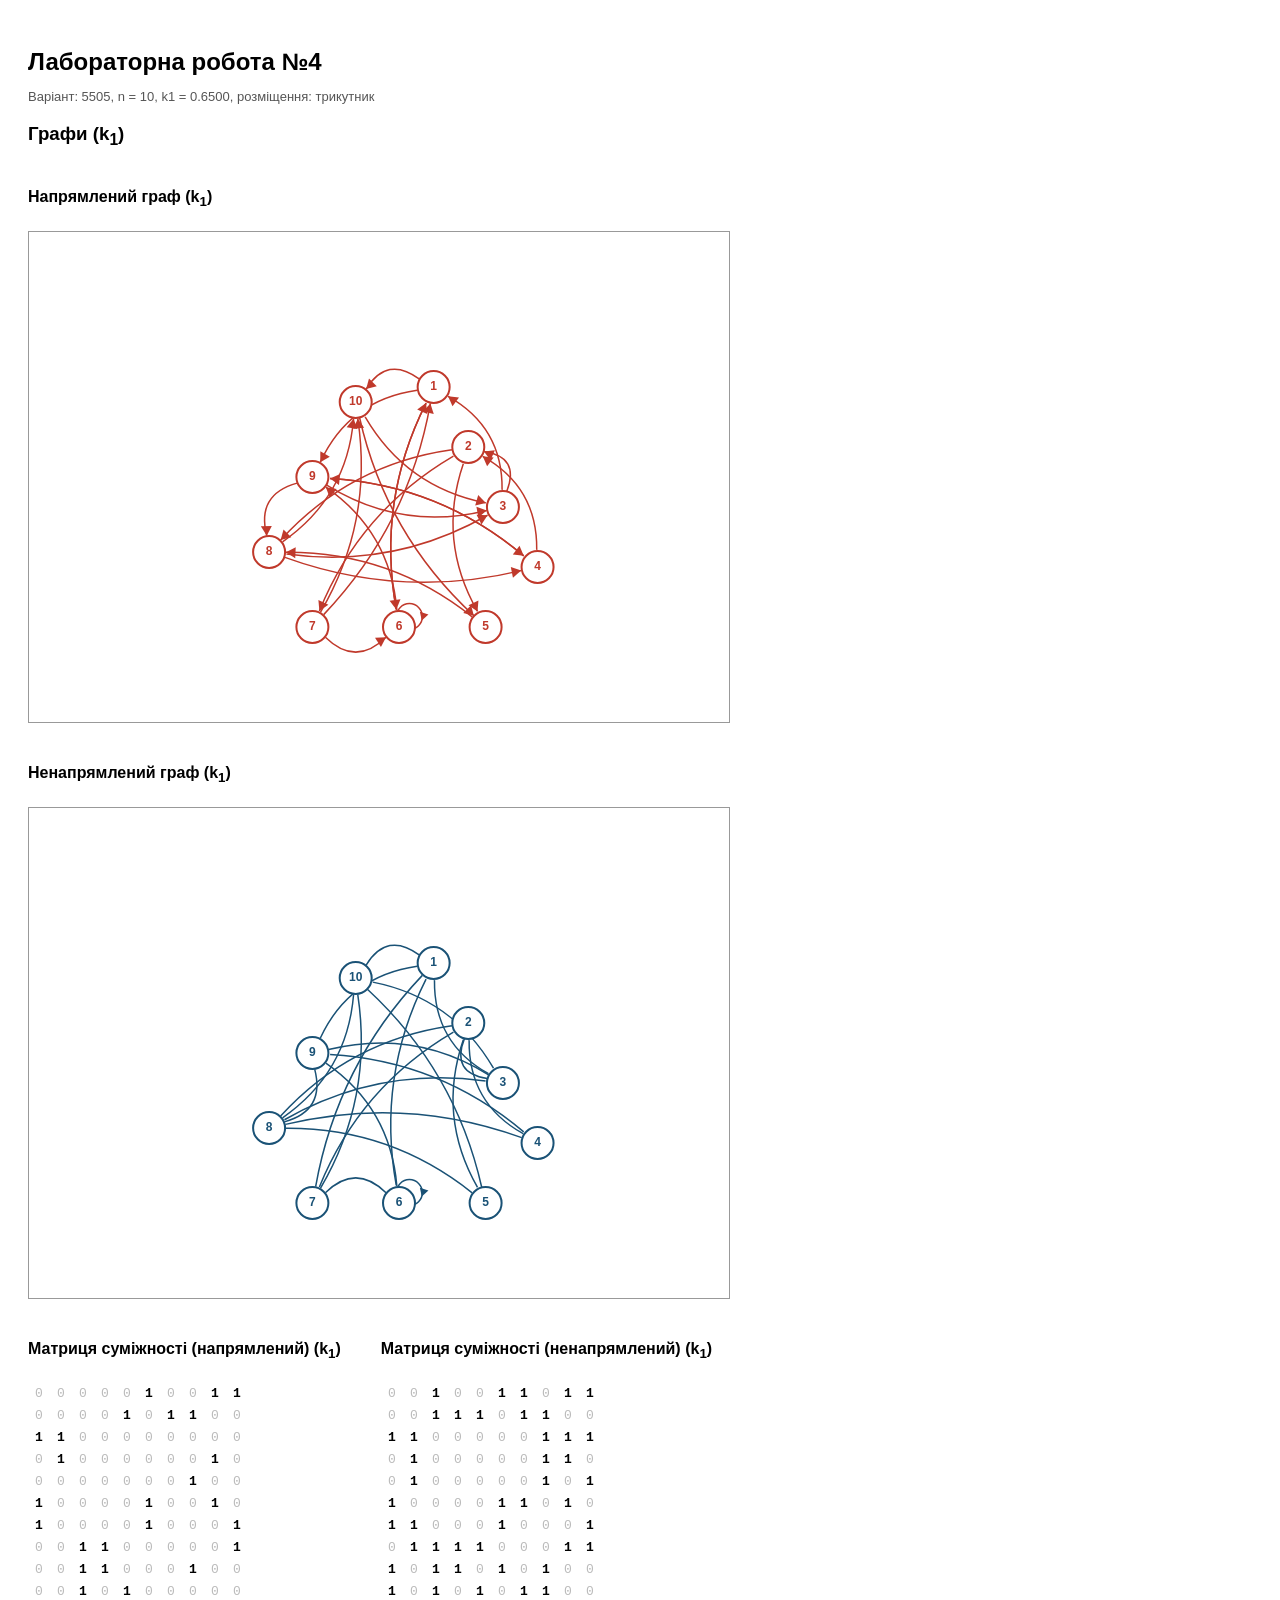
==== Lab4/index.html @ 3e4e8ef1 "Add initial implementation of graphs and styles for Lab 4" ====
<!doctype html>
<html lang="uk">
  <head>
    <meta charset="UTF-8" />
    <title>Лабораторна робота №4</title>
    <link rel="stylesheet" href="style.css" />
  </head>
  <body>
    <h2>Лабораторна робота №4</h2>
    <p class="info" id="info"></p>

    <h3>Графи (k<sub>1</sub>)</h3>
    <div class="graphs">
      <div class="graph-block">
        <h4>Напрямлений граф (k<sub>1</sub>)</h4>
        <canvas id="dirCanvas1" width="700" height="490"></canvas>
      </div>
      <div class="graph-block">
        <h4>Ненапрямлений граф (k<sub>1</sub>)</h4>
        <canvas id="undirCanvas1" width="700" height="490"></canvas>
      </div>
    </div>
    <div class="matrices">
      <div class="mat-block">
        <h4>Матриця суміжності (напрямлений) (k<sub>1</sub>)</h4>
        <table id="tDir1"></table>
      </div>
      <div class="mat-block">
        <h4>Матриця суміжності (ненапрямлений) (k<sub>1</sub>)</h4>
        <table id="tUndir1"></table>
      </div>
    </div>

    <script src="graphs.js"></script>
  </body>
</html>
---- Lab4/style.css ----
body {
  font-family: Arial, sans-serif;
  padding: 20px;
}

h2 {
  margin-bottom: 5px;
}

.info {
  font-size: 13px;
  color: #555;
  margin-bottom: 15px;
}

.graphs {
  display: flex;
  gap: 20px;
  flex-wrap: wrap;
}

.graph-block h3 {
  font-size: 14px;
  margin-bottom: 5px;
}

canvas {
  display: block;
  border: 1px solid #999;
}

.matrices {
  display: flex;
  gap: 40px;
  margin-top: 20px;
  flex-wrap: wrap;
}

.mat-block h3 {
  font-size: 14px;
  margin-bottom: 5px;
}

table {
  border-collapse: collapse;
  font-family: monospace;
  font-size: 13px;
}

td {
  width: 20px;
  height: 20px;
  text-align: center;
  vertical-align: middle;
  color: #bbb;
}

td.one {
  font-weight: bold;
  color: #000;
}
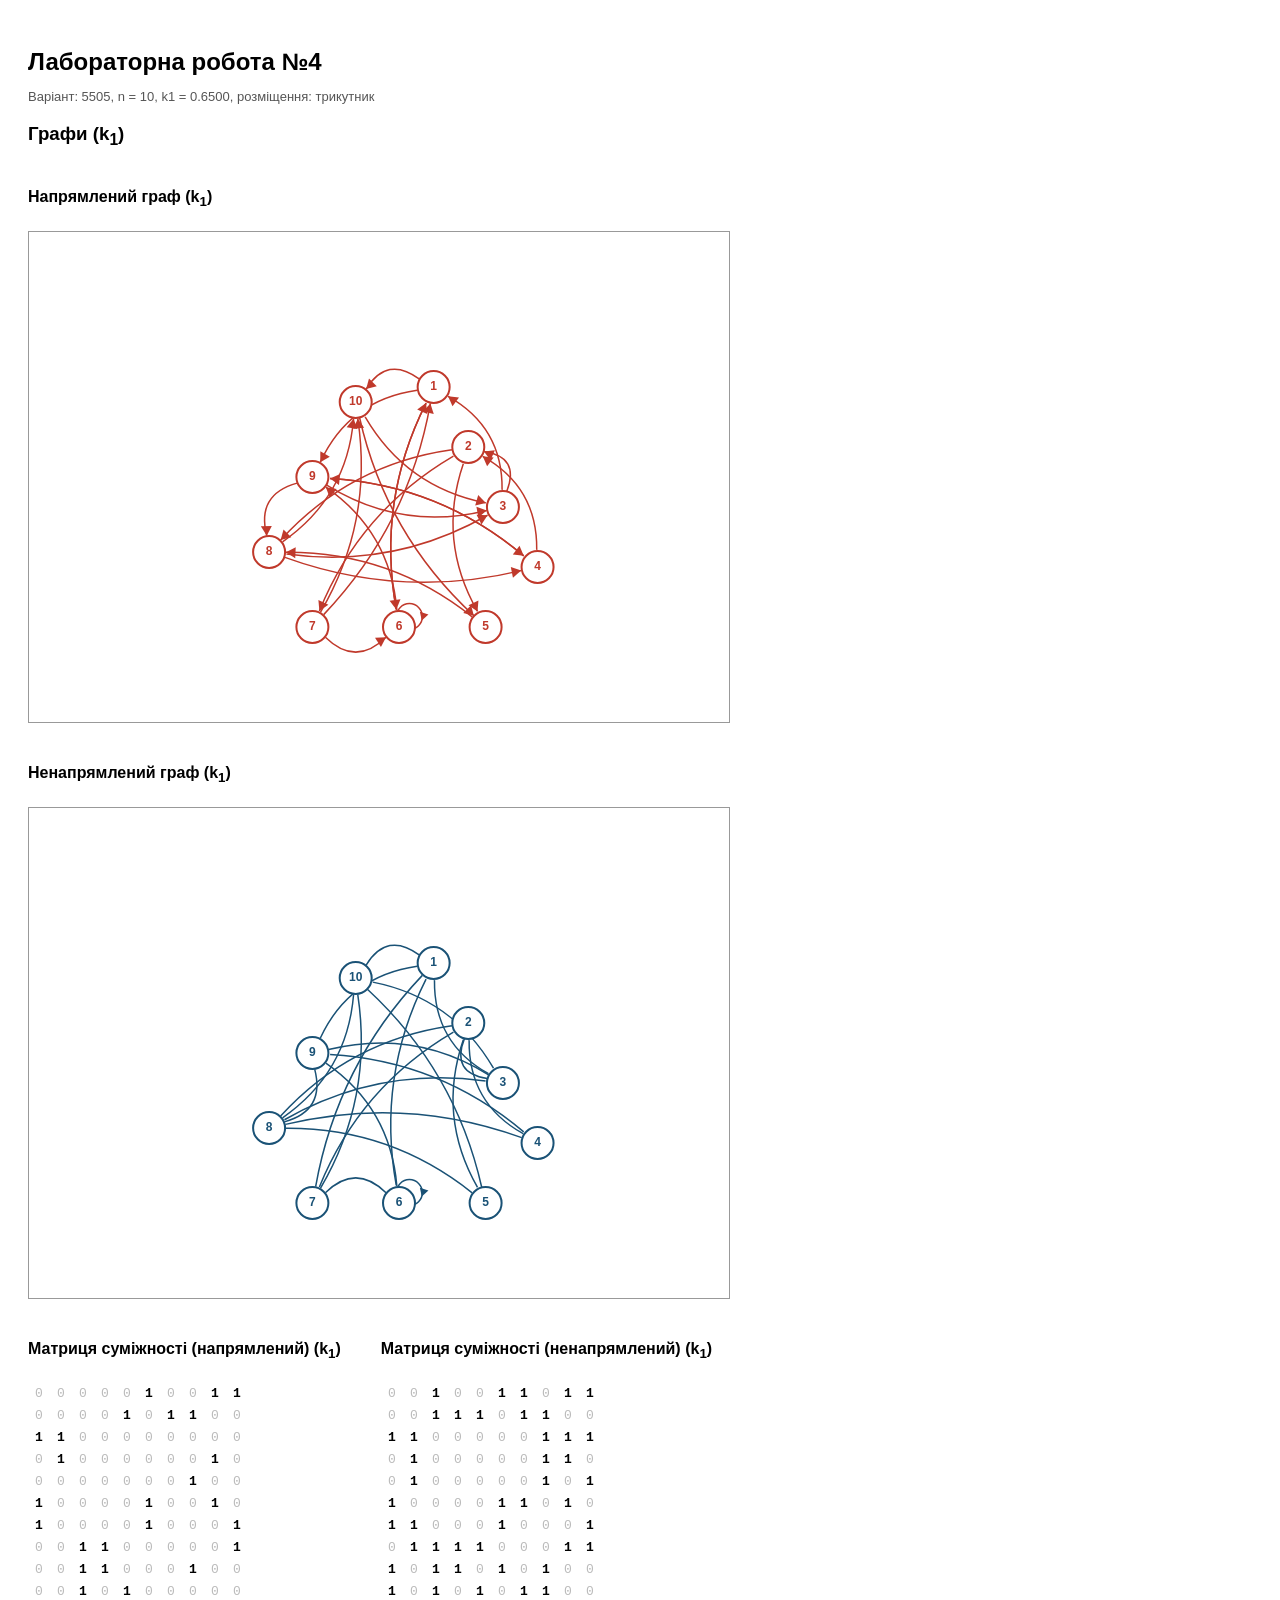
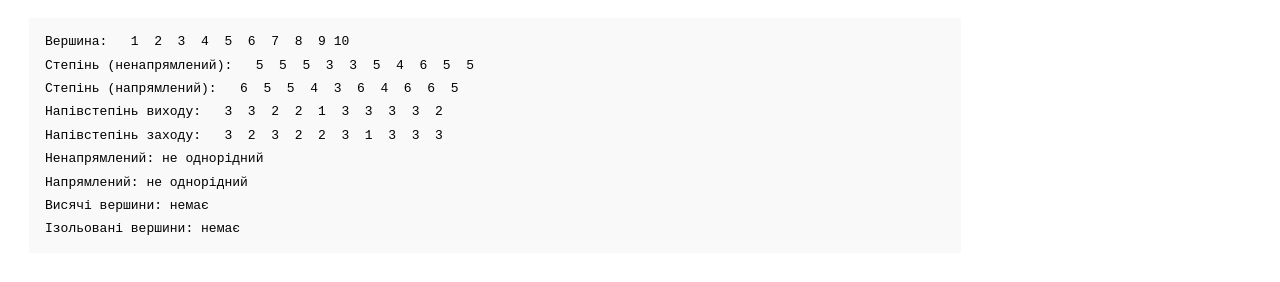
==== commit 8df9cbf3: "Add graph characteristics" ====
--- a/Lab4/index.html
+++ b/Lab4/index.html
@@ -31,6 +31,8 @@
       </div>
     </div>
 
+    <div class="results" id="results1"></div>
+
     <script src="graphs.js"></script>
   </body>
 </html>
--- a/Lab4/style.css
+++ b/Lab4/style.css
@@ -59,3 +59,15 @@
   font-weight: bold;
   color: #000;
 }
+
+.results {
+  margin-top: 15px;
+  font-size: 13px;
+  font-family: monospace;
+  line-height: 1.8;
+  white-space: pre-wrap;
+  background: #f9f9f9;
+  border: 1px solid #ffffff;
+  padding: 12px 16px;
+  max-width: 900px;
+}
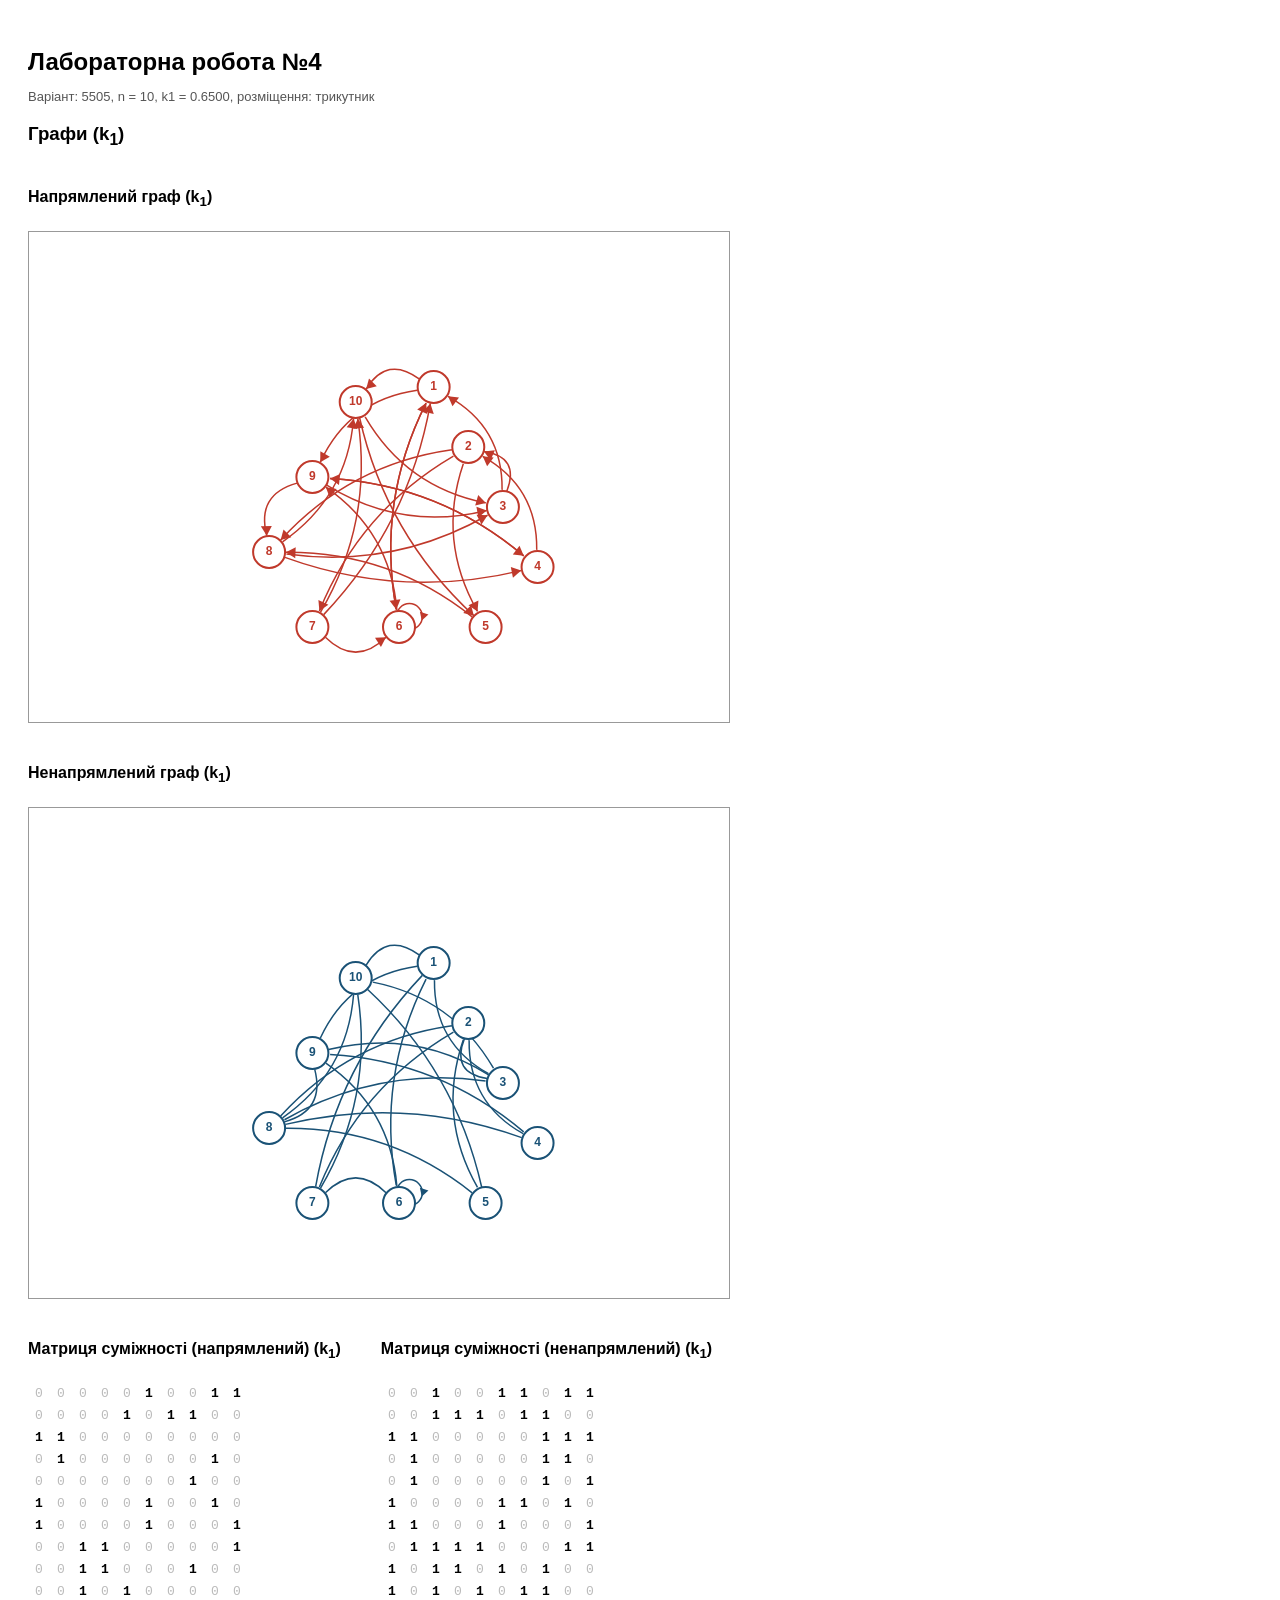
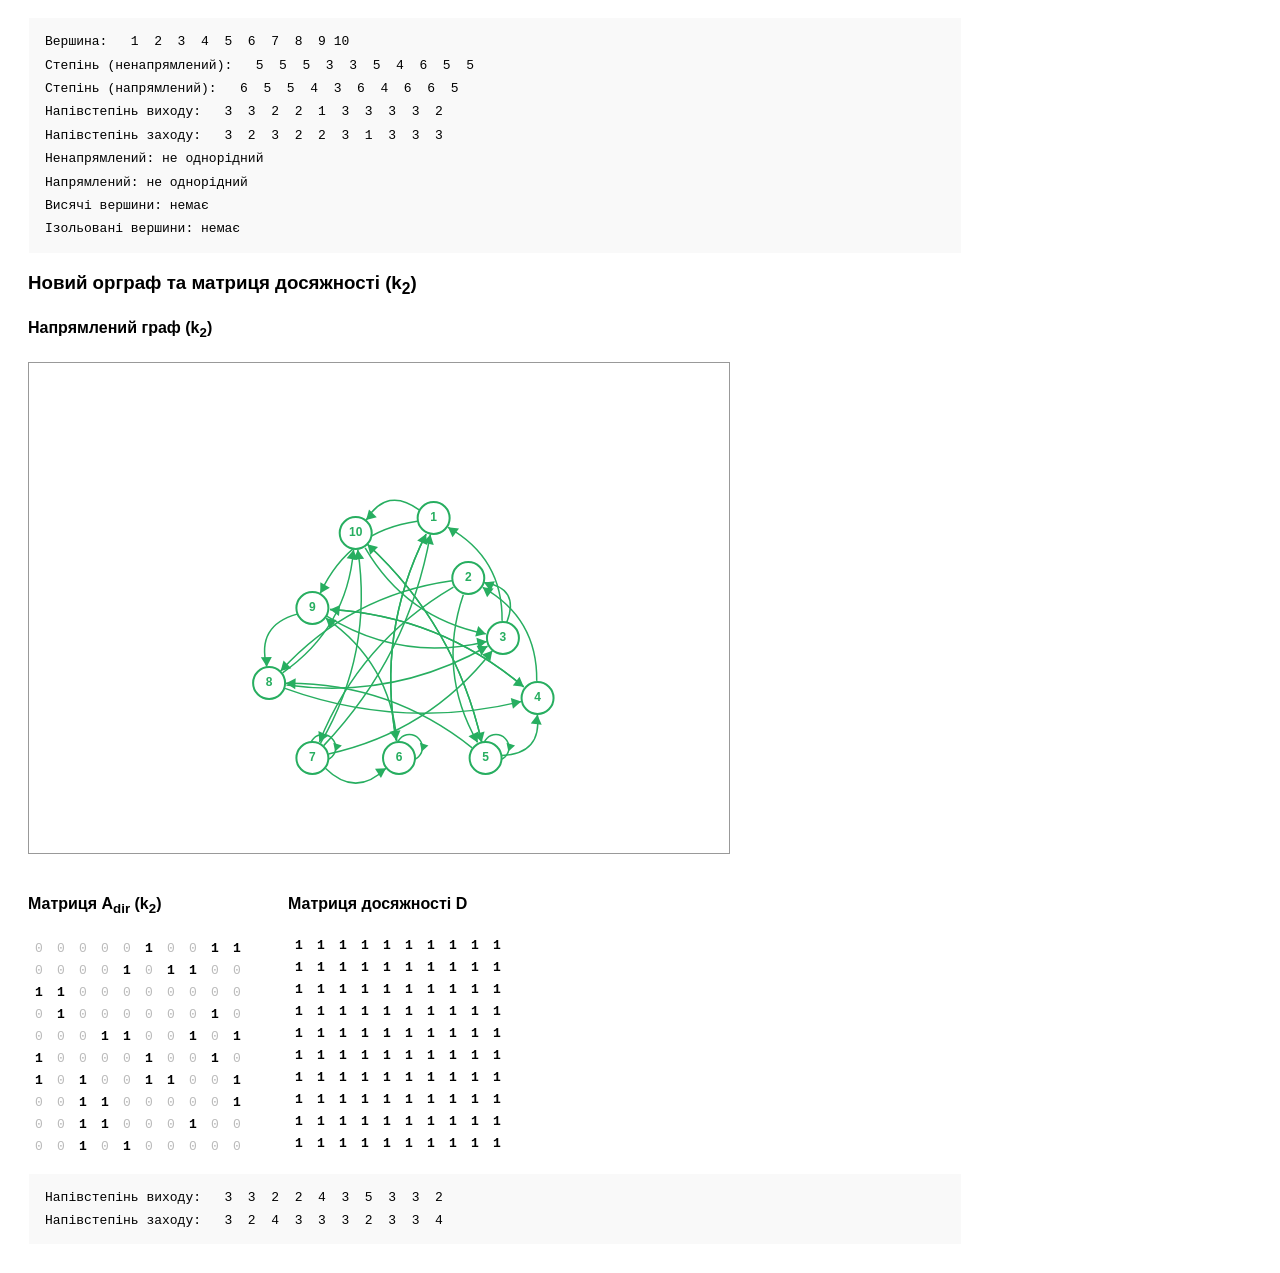
==== commit c07f3dec: "Add new directed graph, adjacency and reachability matrix for k2" ====
--- a/Lab4/index.html
+++ b/Lab4/index.html
@@ -32,6 +32,22 @@
     </div>
 
     <div class="results" id="results1"></div>
+    <h3>Новий орграф та матриця досяжності (k<sub>2</sub>)</h3>
+    <div class="graph-block">
+      <h4>Напрямлений граф (k<sub>2</sub>)</h4>
+      <canvas id="dirCanvas2" width="700" height="490"></canvas>
+    </div>
+    <div class="matrices">
+      <div class="mat-block">
+        <h4>Матриця A<sub>dir</sub> (k<sub>2</sub>)</h4>
+        <table id="tDir2"></table>
+      </div>
+      <div class="mat-block">
+        <h4>Матриця досяжності D</h4>
+        <table id="tReach"></table>
+      </div>
+    </div>
+    <div class="results" id="results2"></div>
 
     <script src="graphs.js"></script>
   </body>
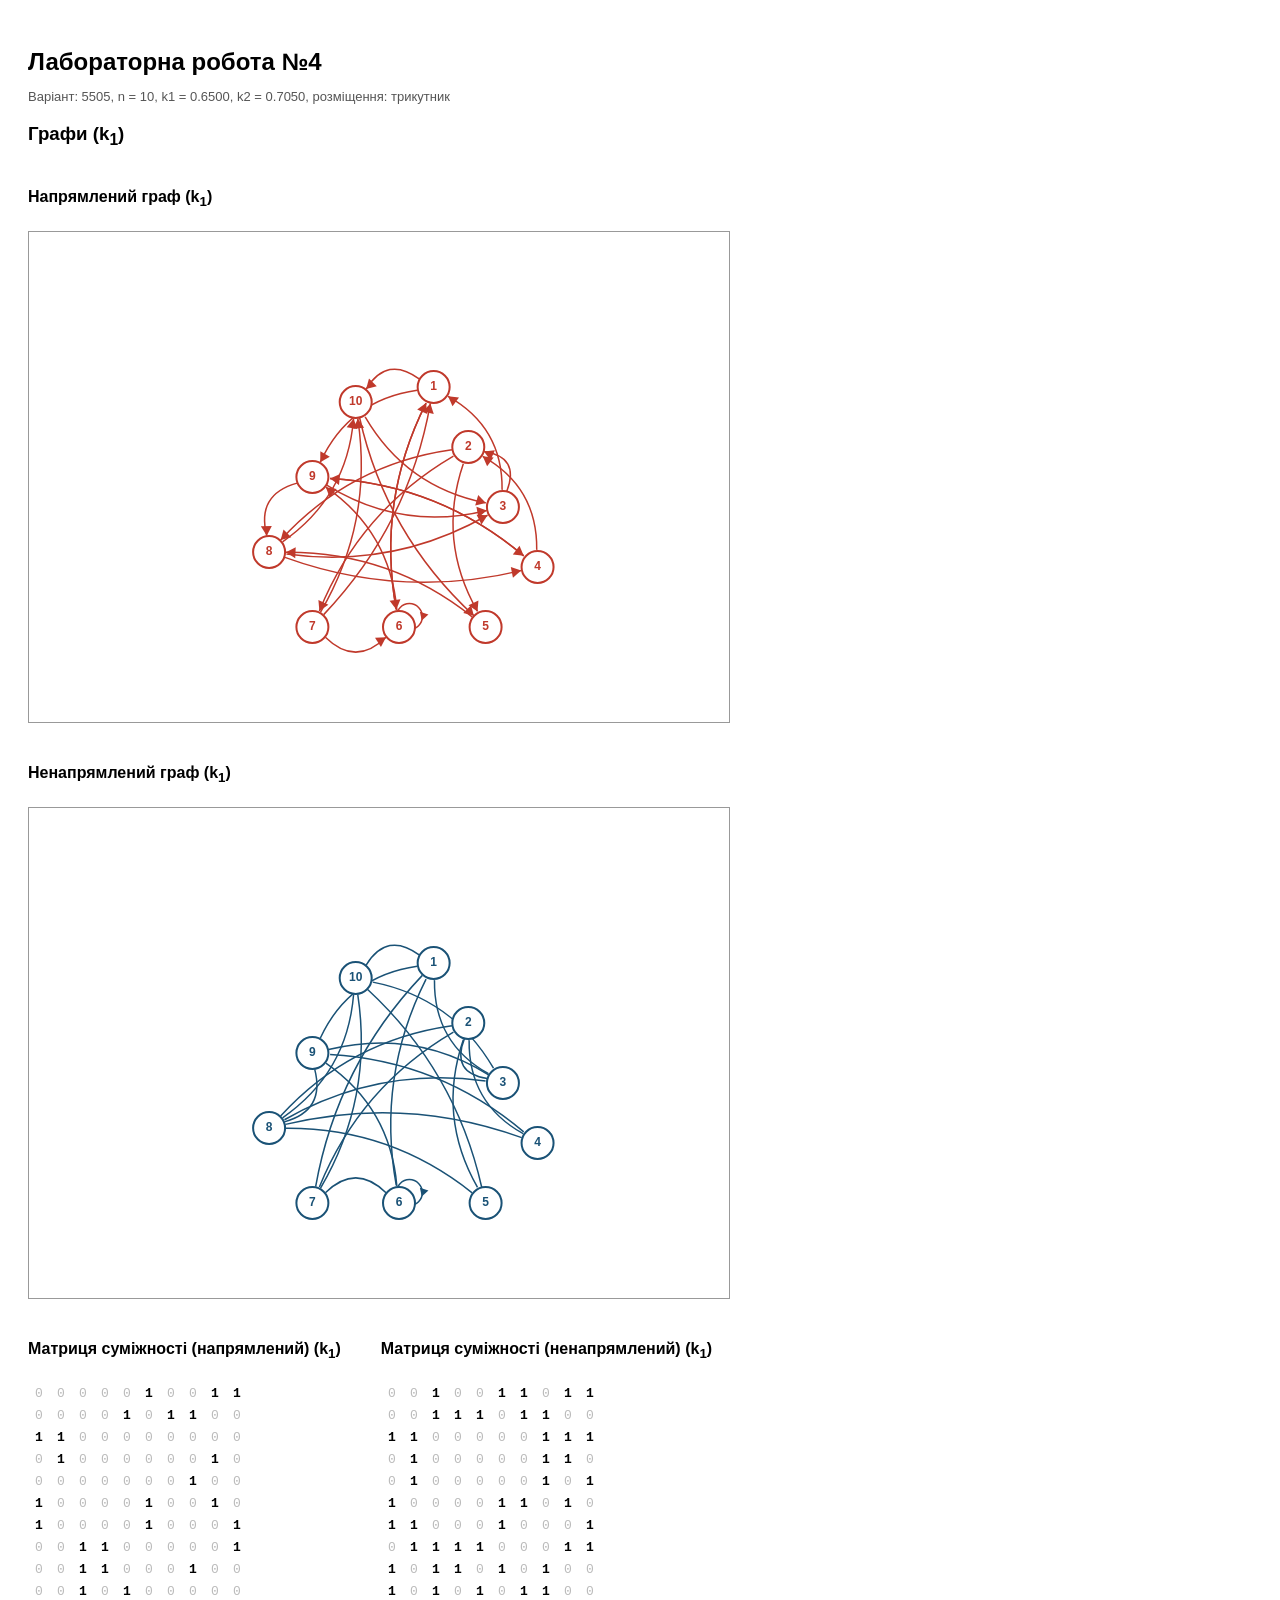
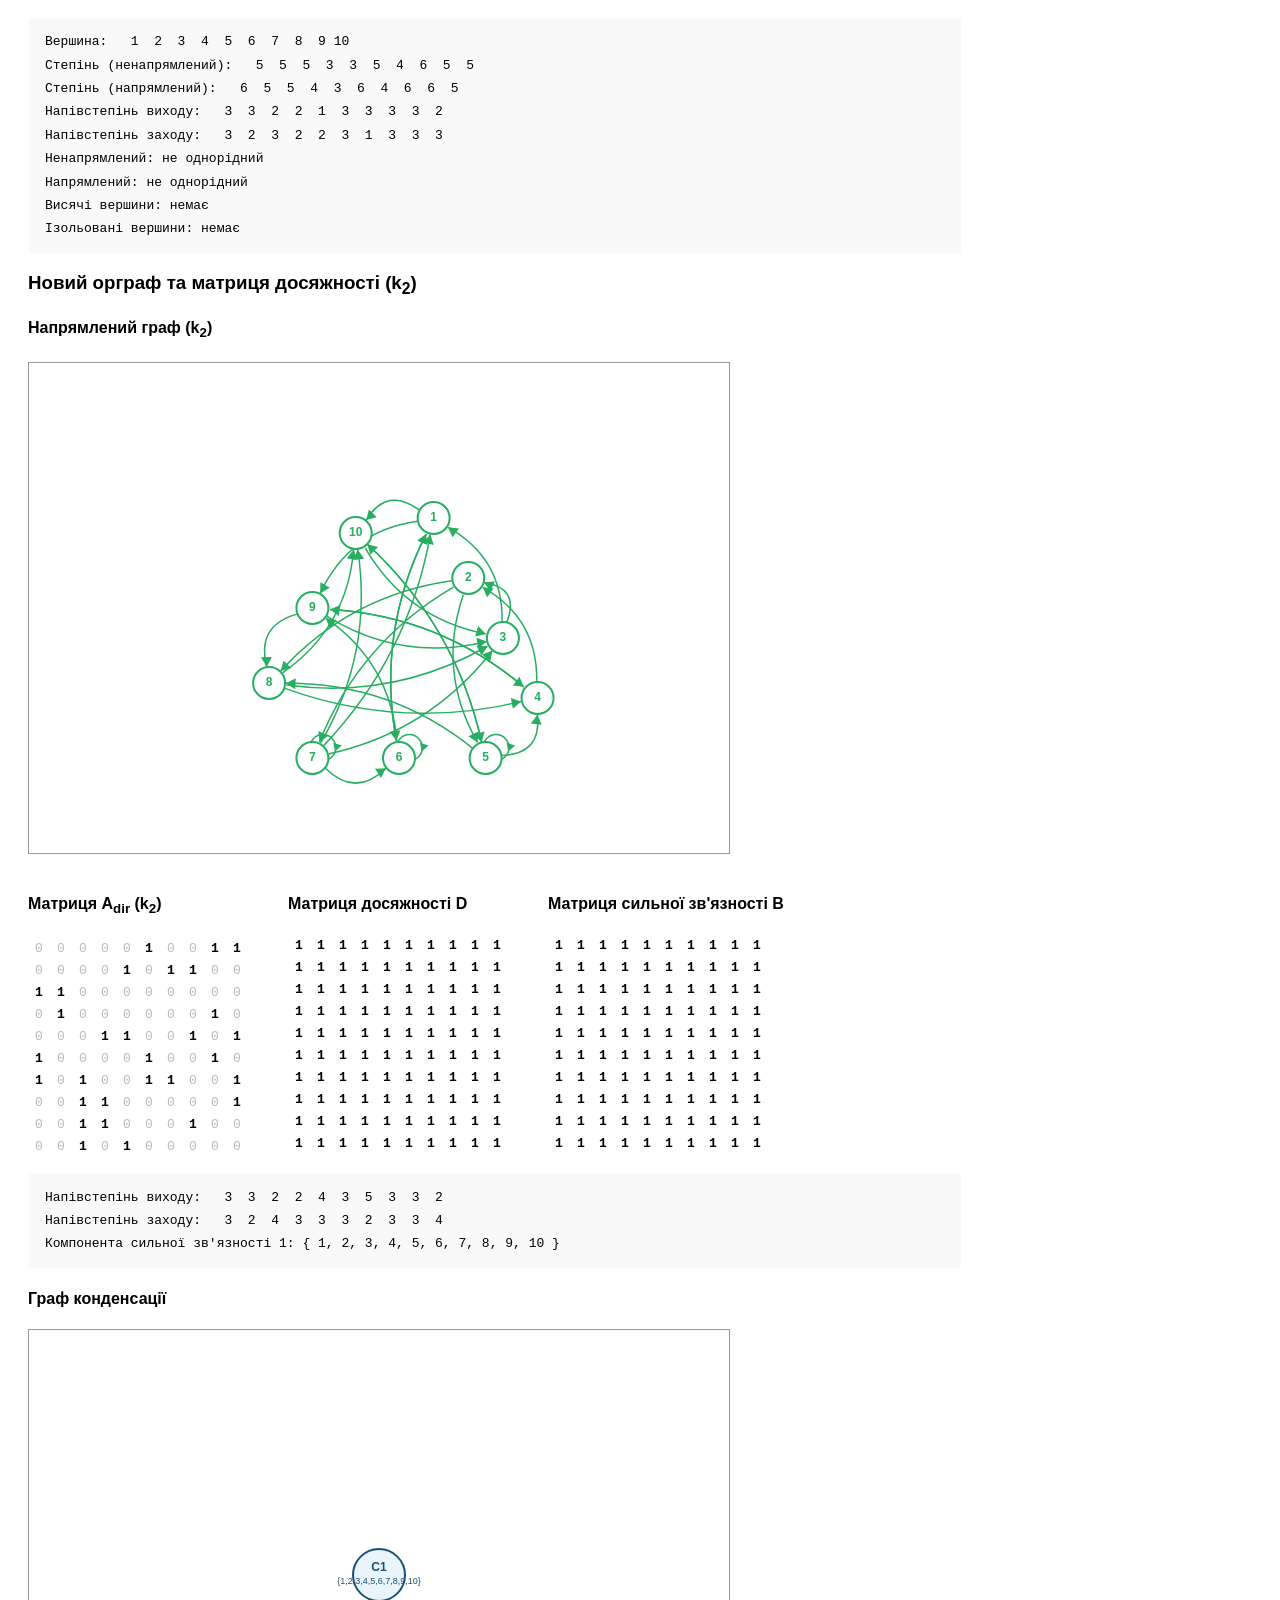
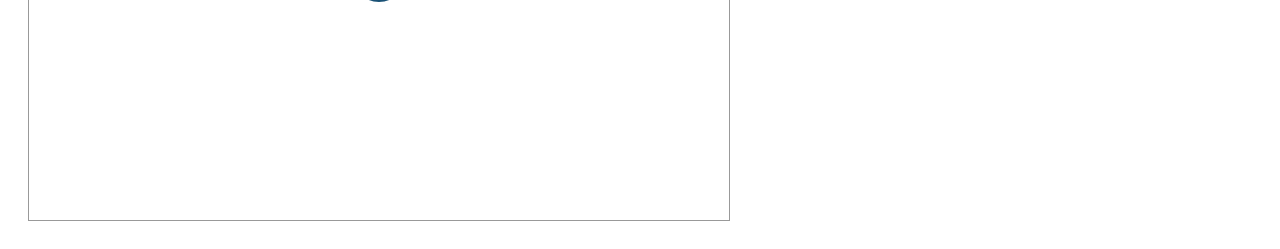
==== commit 8d771ab2: "Add condention graph, strong connectivity matrix and components" ====
--- a/Lab4/index.html
+++ b/Lab4/index.html
@@ -46,8 +46,18 @@
         <h4>Матриця досяжності D</h4>
         <table id="tReach"></table>
       </div>
+        <div class="mat-block">
+          <h4>Матриця сильної зв'язності B</h4>
+          <table id="tStrong"></table>
+        </div>
+      </div>
     </div>
     <div class="results" id="results2"></div>
+
+<div class="graph-block">
+    <h4>Граф конденсації</h4>
+  <canvas id="condCanvas" width="700" height="490"></canvas>
+</div>
 
     <script src="graphs.js"></script>
   </body>
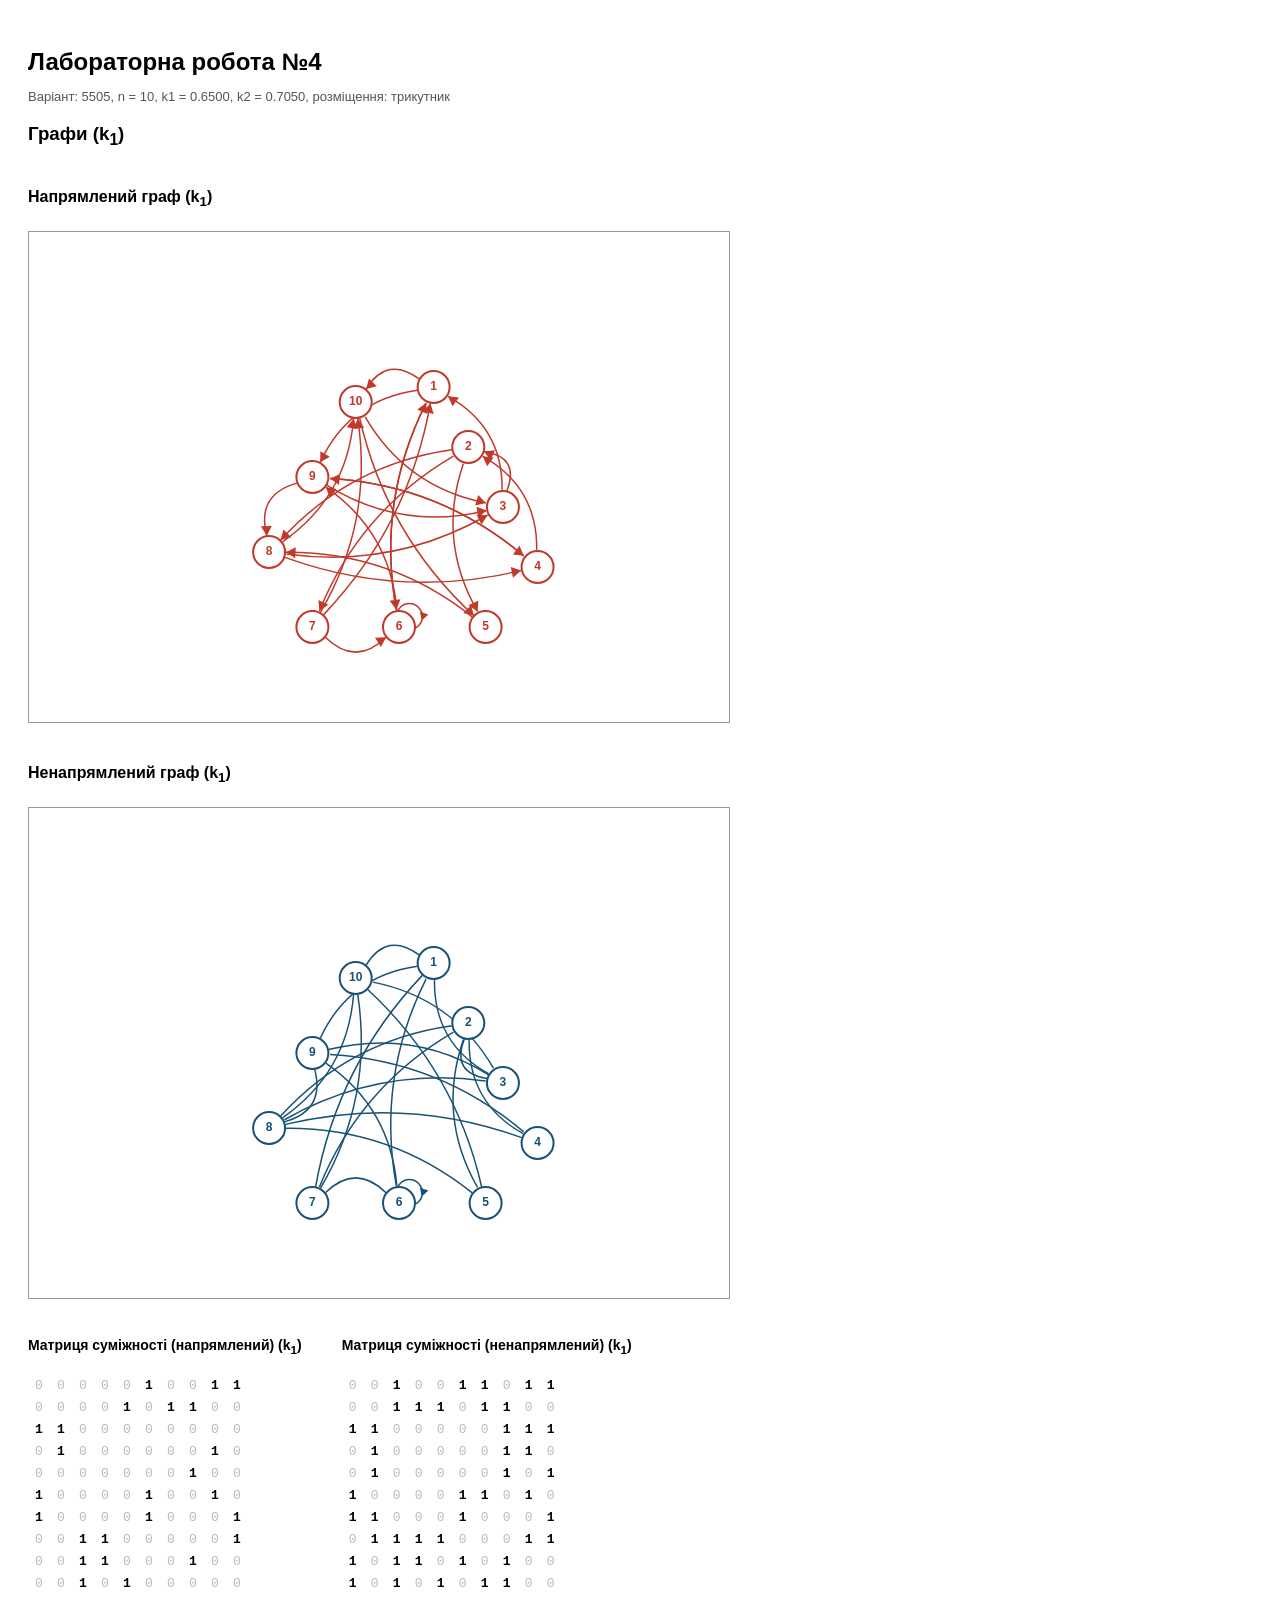
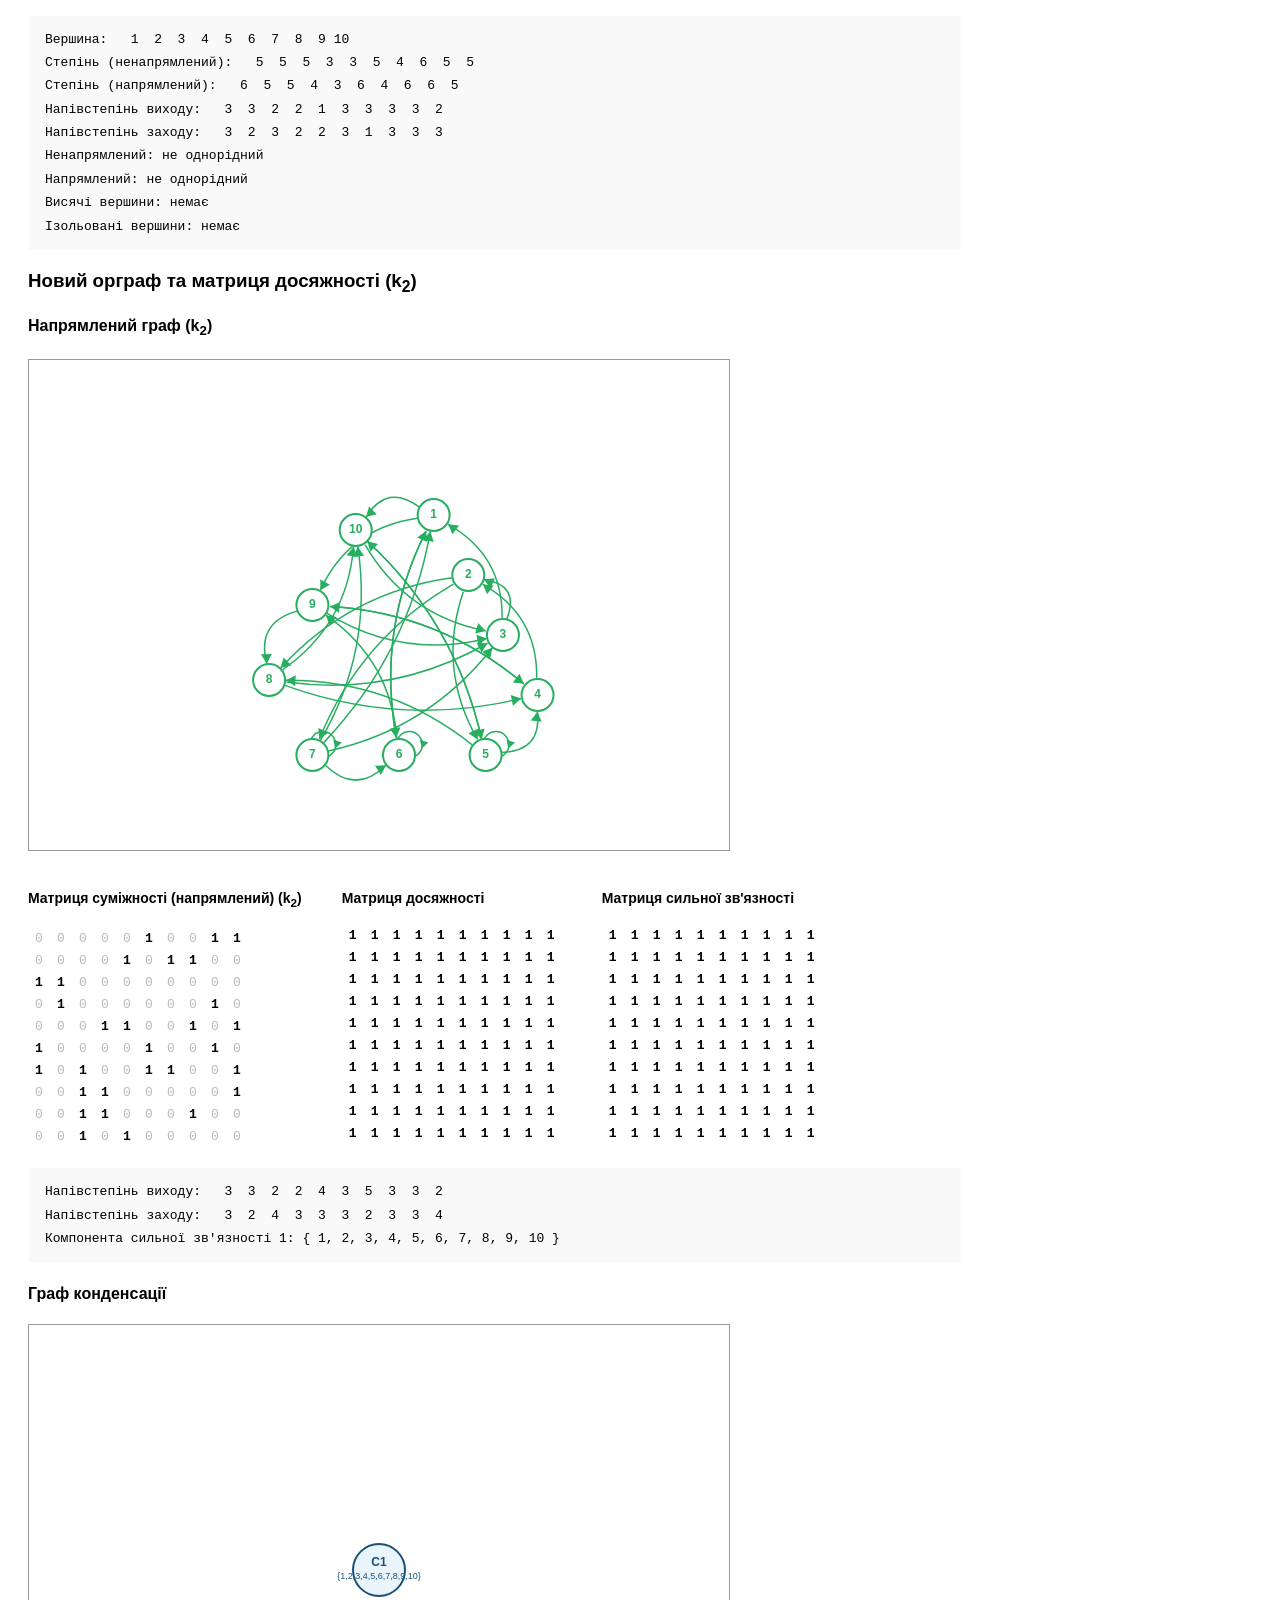
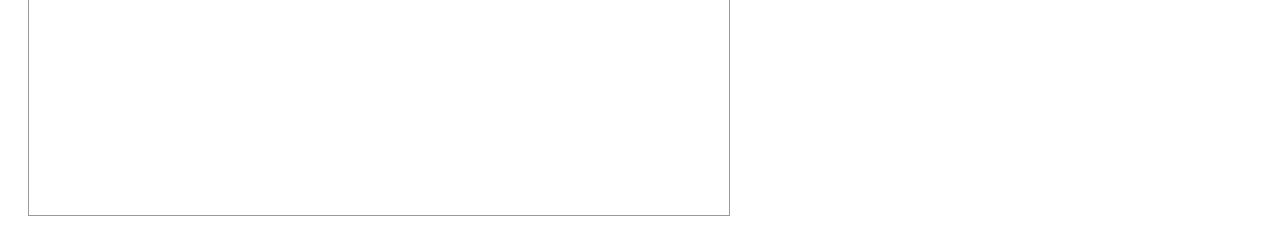
==== commit 4af48bab: "Update matrix labels and adjust styling" ====
--- a/Lab4/index.html
+++ b/Lab4/index.html
@@ -39,15 +39,15 @@
     </div>
     <div class="matrices">
       <div class="mat-block">
-        <h4>Матриця A<sub>dir</sub> (k<sub>2</sub>)</h4>
+        <h4>Матриця суміжності (напрямлений) (k<sub>2</sub>)</h4>
         <table id="tDir2"></table>
       </div>
       <div class="mat-block">
-        <h4>Матриця досяжності D</h4>
+        <h4>Матриця досяжності</h4>
         <table id="tReach"></table>
       </div>
         <div class="mat-block">
-          <h4>Матриця сильної зв'язності B</h4>
+          <h4>Матриця сильної зв'язності</h4>
           <table id="tStrong"></table>
         </div>
       </div>
--- a/Lab4/style.css
+++ b/Lab4/style.css
@@ -36,7 +36,7 @@
   flex-wrap: wrap;
 }
 
-.mat-block h3 {
+.mat-block {
   font-size: 14px;
   margin-bottom: 5px;
 }
